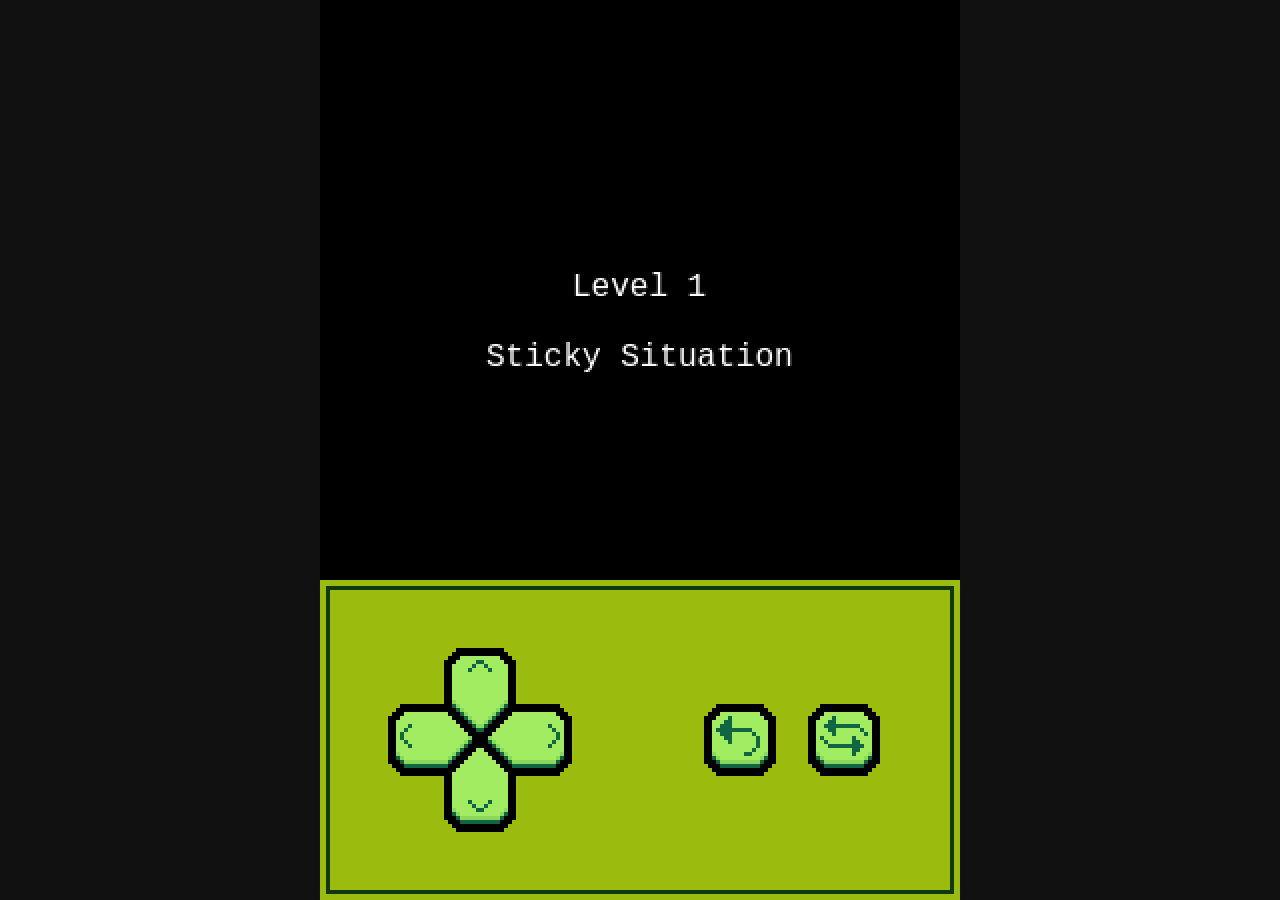
==== sweetslimeshapes/index.html @ 66a4b47c "adding slime game yay uwu" ====
<!DOCTYPE html>
<html>

<head>
	<title>Sweet Slime Shapes</title>

	<meta name="author" content="Elroy Dolleman">
	<meta name="description" content="Sweet Slime Shapes">
	<meta name="viewport" content="width=device-width, initial-scale=1, viewport-fit=cover">

	<link rel="stylesheet" href="style.css">
</head>

<body>
	<main id="game-container"></main>
	<script defer src="index.js"></script>
</body>
</html>
---- sweetslimeshapes/style.css ----
body {
	background: #111;
	margin: 0;
	min-height: 100dvh;
	overflow: hidden;
}

#game-container {
	width: 100%;
	height: 100dvh;
	margin-inline: auto !important;
	display: flex;
	align-items: flex-start;
	justify-content: center;
}

canvas {
	display: block;
	margin-inline: auto;
	image-rendering: pixelated;
}
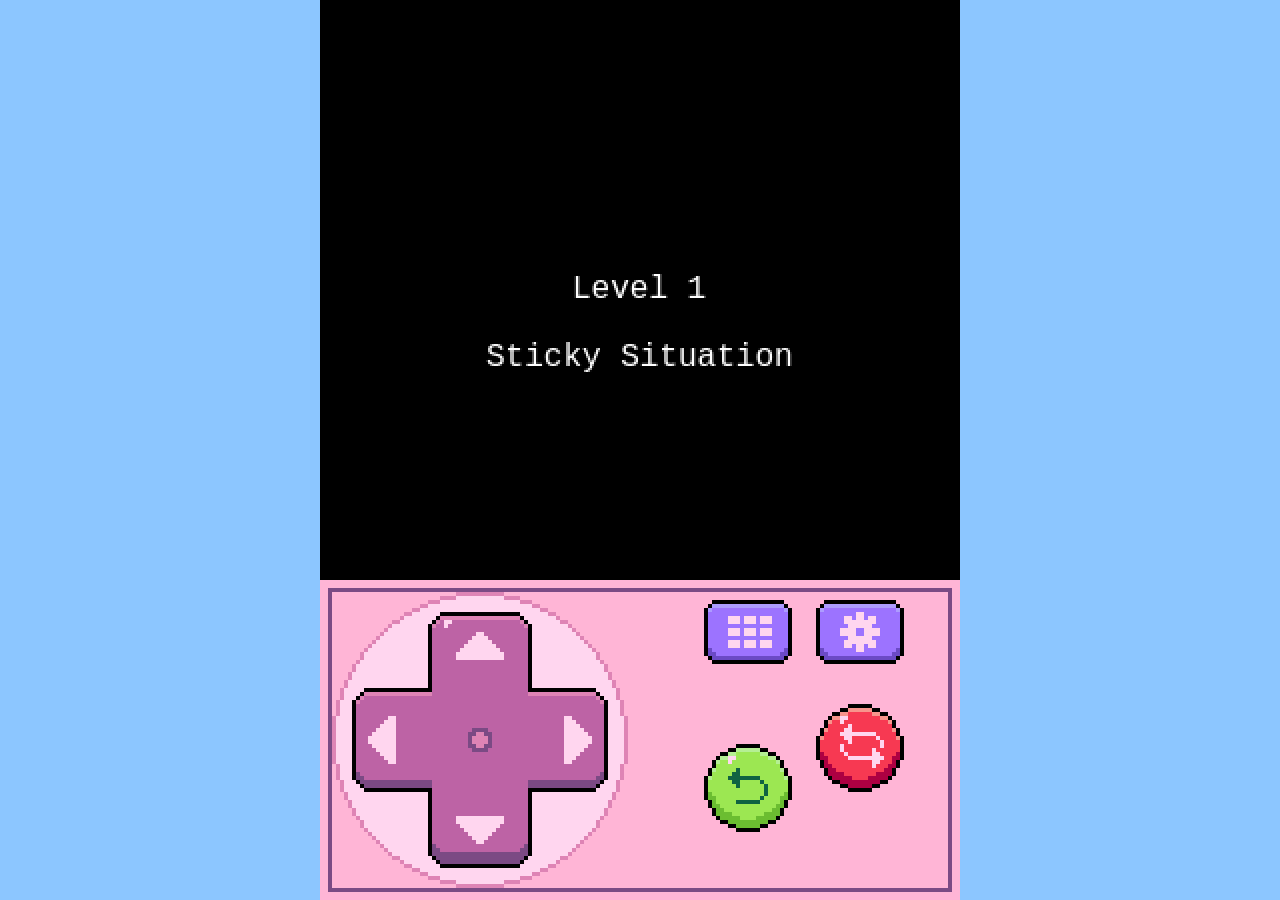
==== commit fa0cbd4f: "update" ====
--- a/sweetslimeshapes/index.html
+++ b/sweetslimeshapes/index.html
@@ -1,18 +1,16 @@
 <!DOCTYPE html>
-<html>
-
+<html lang="en">
 <head>
+	<meta charset="UTF-8">
+	<meta name="viewport" content="width=device-width, initial-scale=1, viewport-fit=cover, user-scalable=no">
+	<meta name="author" content="Elroy Dolleman">
+	<meta name="description" content="Sweet Slime Shapes - a slime-merging puzzle game">
 	<title>Sweet Slime Shapes</title>
-
-	<meta name="author" content="Elroy Dolleman">
-	<meta name="description" content="Sweet Slime Shapes">
-	<meta name="viewport" content="width=device-width, initial-scale=1, viewport-fit=cover">
-
-	<link rel="stylesheet" href="style.css">
+	<style>html,body{touch-action:none;-webkit-user-select:none;user-select:none;background:#8cc6ff;height:100dvh;margin:0;overflow:hidden}#game{justify-content:center;align-items:flex-start;width:100%;height:100dvh;display:flex}</style>
+  <script type="module" crossorigin src="./assets/index-Cat4iDa4.js"></script>
+  <link rel="modulepreload" crossorigin href="./assets/phaser-B_vcVLyb.js">
 </head>
-
 <body>
-	<main id="game-container"></main>
-	<script defer src="index.js"></script>
+	<main id="game"></main>
 </body>
-</html>+</html>
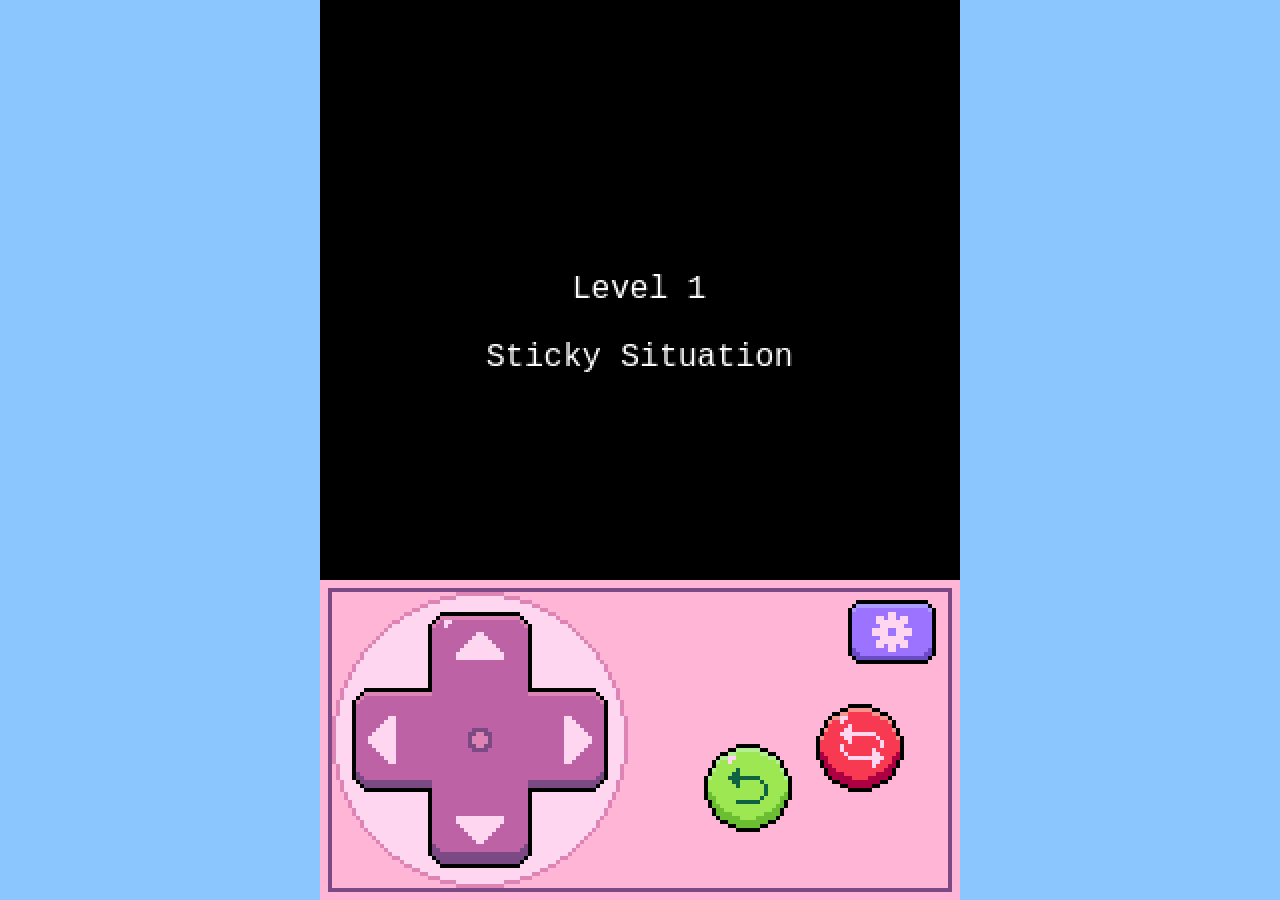
==== commit 646041dc: "add new version of slime game" ====
--- a/sweetslimeshapes/index.html
+++ b/sweetslimeshapes/index.html
@@ -7,7 +7,7 @@
 	<meta name="description" content="Sweet Slime Shapes - a slime-merging puzzle game">
 	<title>Sweet Slime Shapes</title>
 	<style>html,body{touch-action:none;-webkit-user-select:none;user-select:none;background:#8cc6ff;height:100dvh;margin:0;overflow:hidden}#game{justify-content:center;align-items:flex-start;width:100%;height:100dvh;display:flex}</style>
-  <script type="module" crossorigin src="./assets/index-Cat4iDa4.js"></script>
+  <script type="module" crossorigin src="./assets/index-tpyj1EsU.js"></script>
   <link rel="modulepreload" crossorigin href="./assets/phaser-B_vcVLyb.js">
 </head>
 <body>
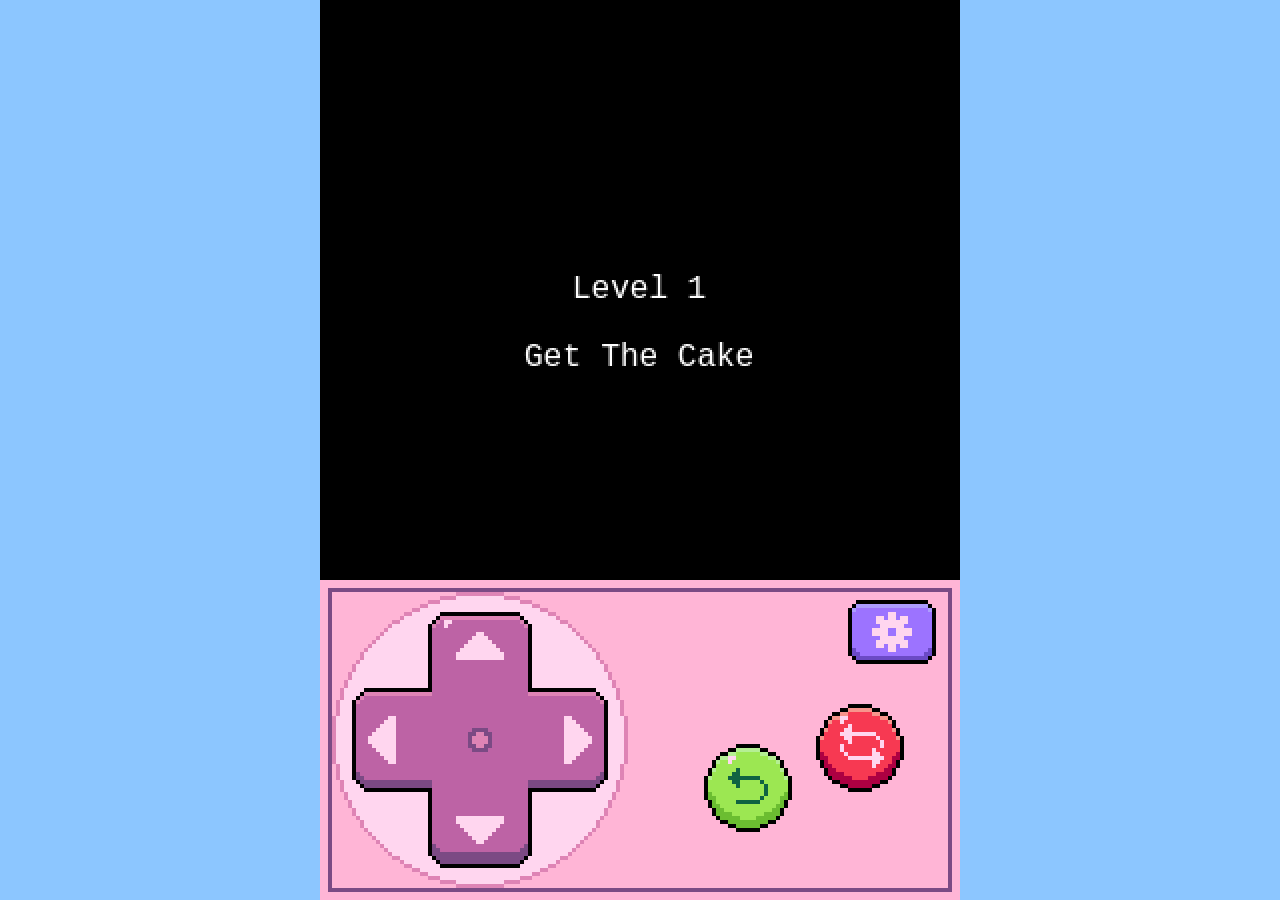
==== commit e1ec9f6e: "new slime game version" ====
--- a/sweetslimeshapes/index.html
+++ b/sweetslimeshapes/index.html
@@ -7,7 +7,7 @@
 	<meta name="description" content="Sweet Slime Shapes - a slime-merging puzzle game">
 	<title>Sweet Slime Shapes</title>
 	<style>html,body{touch-action:none;-webkit-user-select:none;user-select:none;background:#8cc6ff;height:100dvh;margin:0;overflow:hidden}#game{justify-content:center;align-items:flex-start;width:100%;height:100dvh;display:flex}</style>
-  <script type="module" crossorigin src="./assets/index-tpyj1EsU.js"></script>
+  <script type="module" crossorigin src="./assets/index-Pg-yW8zH.js"></script>
   <link rel="modulepreload" crossorigin href="./assets/phaser-B_vcVLyb.js">
 </head>
 <body>
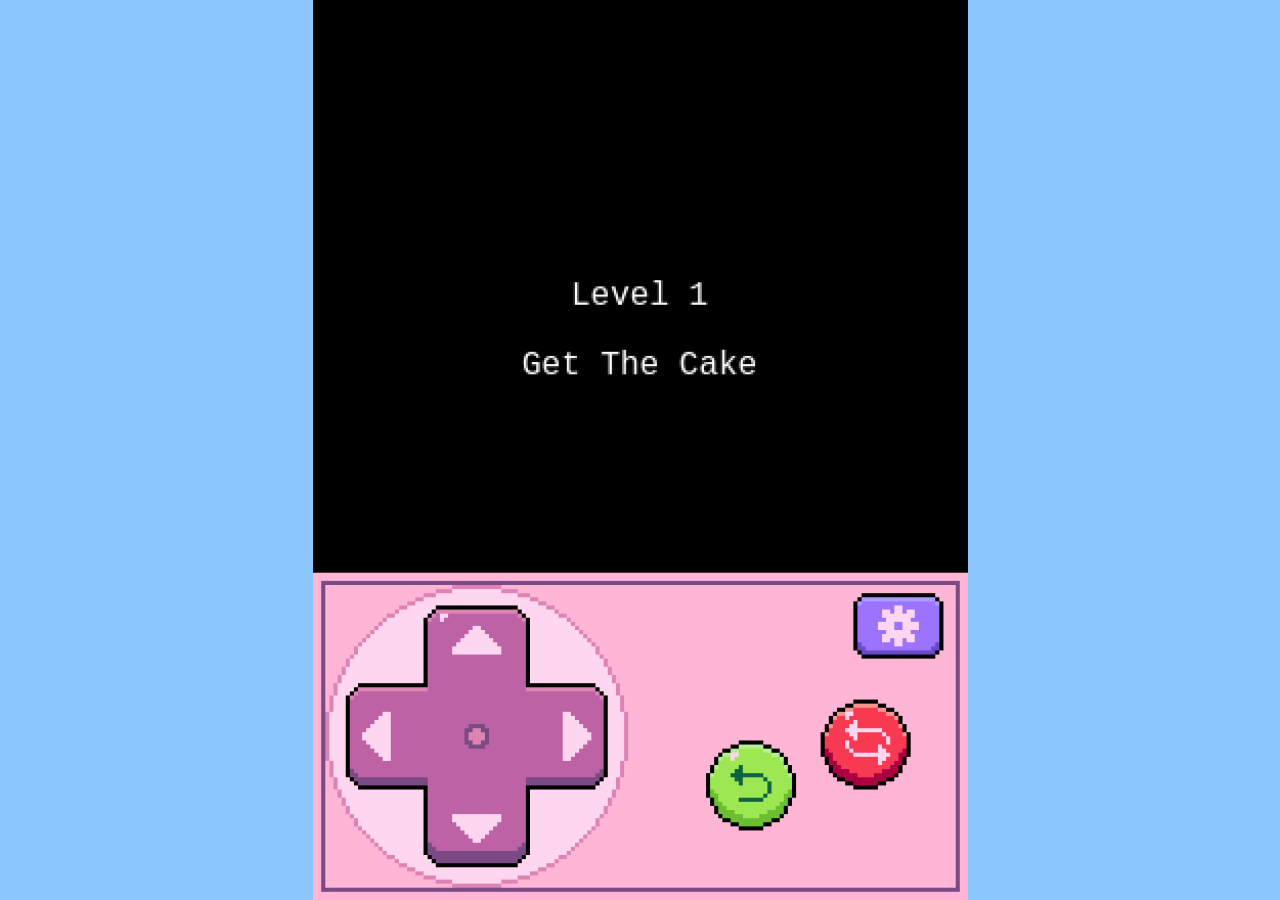
==== commit 7fb3c4fe: "slime shapes version 2.0.1" ====
--- a/sweetslimeshapes/index.html
+++ b/sweetslimeshapes/index.html
@@ -7,7 +7,7 @@
 	<meta name="description" content="Sweet Slime Shapes - a slime-merging puzzle game">
 	<title>Sweet Slime Shapes</title>
 	<style>html,body{touch-action:none;-webkit-user-select:none;user-select:none;background:#8cc6ff;height:100dvh;margin:0;overflow:hidden}#game{justify-content:center;align-items:flex-start;width:100%;height:100dvh;display:flex}</style>
-  <script type="module" crossorigin src="./assets/index-Pg-yW8zH.js"></script>
+  <script type="module" crossorigin src="./assets/index-BxVvoQtQ.js"></script>
   <link rel="modulepreload" crossorigin href="./assets/phaser-B_vcVLyb.js">
 </head>
 <body>
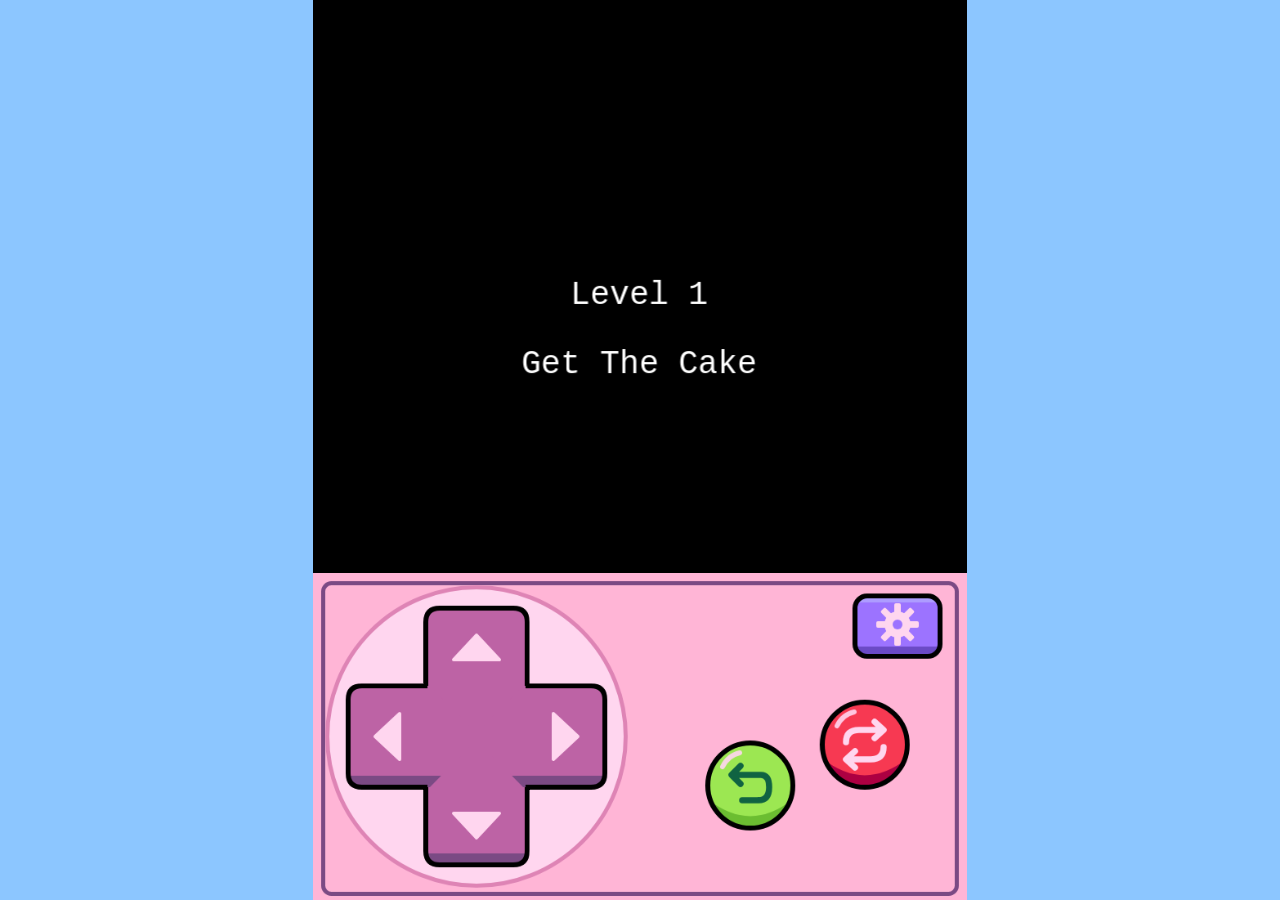
==== commit 1840535a: "version 2.1.0 of sweet slime shapes" ====
--- a/sweetslimeshapes/index.html
+++ b/sweetslimeshapes/index.html
@@ -7,7 +7,7 @@
 	<meta name="description" content="Sweet Slime Shapes - a slime-merging puzzle game">
 	<title>Sweet Slime Shapes</title>
 	<style>html,body{touch-action:none;-webkit-user-select:none;user-select:none;background:#8cc6ff;height:100dvh;margin:0;overflow:hidden}#game{justify-content:center;align-items:flex-start;width:100%;height:100dvh;display:flex}</style>
-  <script type="module" crossorigin src="./assets/index-BxVvoQtQ.js"></script>
+  <script type="module" crossorigin src="./assets/index-BoC5VGdN.js"></script>
   <link rel="modulepreload" crossorigin href="./assets/phaser-B_vcVLyb.js">
 </head>
 <body>
